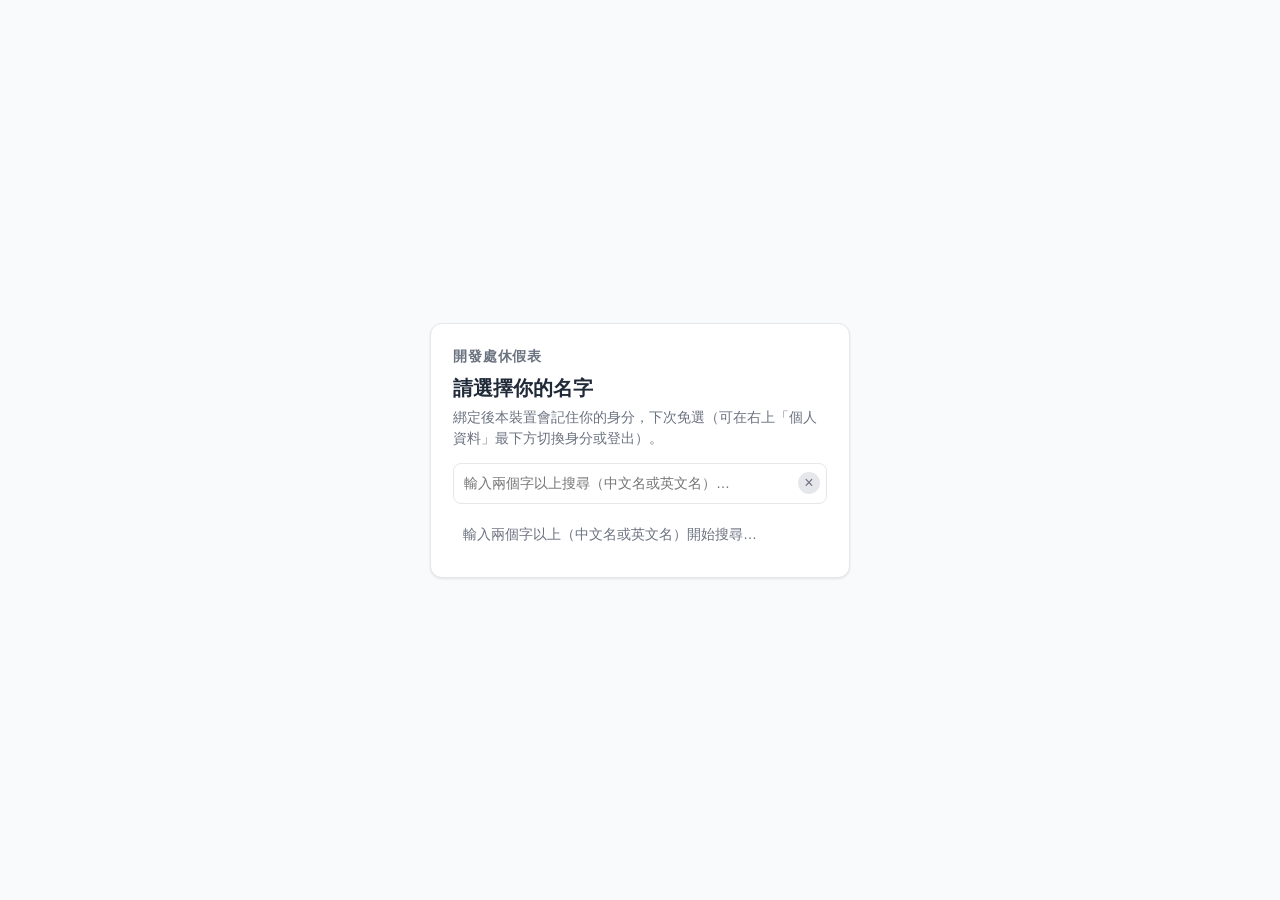
==== public/index.html @ 1fdf2725 "全部排休表格：橫向關掉 iOS 橡皮筋回彈，避免拉動時內容與外框分離 - 撤回前一版誤判的 sticky 表頭 nudge（非該問題） - .scroll 橫向 overscroll-behavior" ====
<!DOCTYPE html>
<html lang="zh-Hant">
<head>
<meta charset="UTF-8" />
<meta name="viewport" content="width=device-width, initial-scale=1.0" />
<meta name="theme-color" content="#2563eb" />
<meta name="apple-mobile-web-app-capable" content="yes" />
<meta name="mobile-web-app-capable" content="yes" />
<meta name="apple-mobile-web-app-status-bar-style" content="default" />
<meta name="apple-mobile-web-app-title" content="開發處排休表" />
<link rel="manifest" href="/manifest.json" />
<link rel="apple-touch-icon" href="/icon-180.png" />
<title>全部排休 · 開發處休假表</title>
<link rel="stylesheet" href="app.css" />
<style>
  :root {
    --border: #e5e7eb;
    --muted: #6b7280;
    --bg: #f9fafb;
    --weekend: #fef2f2;
    --holiday: #fef2f2;
    --today: #fef3c7;
    --name-w: 104px;
    --day-w: 44px;
    --row-h: 40px;
    --head-h: 46px;
    --blue: #2563eb;
  }
  * { box-sizing: border-box; }
  body {
    margin: 0;
    font-family: -apple-system, "PingFang TC", "Microsoft JhengHei", "Noto Sans TC", sans-serif;
    color: #1f2937;
    background: var(--bg);
  }
  .page { padding: 12px; max-width: 100%; }
  header.top { display: flex; align-items: baseline; gap: 12px; flex-wrap: wrap; margin-bottom: 6px; }
  header.top h1 { font-size: 20px; margin: 0; font-weight: 600; }
  header.top .sub { color: var(--muted); font-size:14px; }
  header.top .spacer { flex: 1; }
  header.top a.nav-link { font-size:14px; color: var(--blue); text-decoration: none; }
  header.top a.nav-link:hover { text-decoration: underline; }

  .toolbar { display: flex; align-items: center; gap: 8px; flex-wrap: wrap; margin: 8px 0; }
  .toolbar button {
    font: inherit; font-size: 14px; font-weight: 400; cursor: pointer; border-radius: 8px;
    border: 1px solid var(--border); background: #fff; padding: 6px 12px;
  }
  .toolbar button:hover { background: #f3f4f6; }
  .toolbar .month-label { font-weight: 600; min-width: 110px; text-align: center; }
  /* 頁首所有控制項（下拉、按鈕）統一字級與字重，與標籤/勾選看起來一致 */
  .toolbar select { font: inherit; font-size: 14px; font-weight: 400; cursor: pointer; border-radius: 8px; border: 1px solid var(--border); background: #fff; padding: 6px 8px; }
  .toolbar .today-btn { color: var(--blue); border-color: var(--blue); }

  .legend { display: flex; flex-wrap: wrap; gap: 10px; margin: 8px 0 12px; align-items: center; }
  .legend .item { display: inline-flex; align-items: center; gap: 5px; font-size:14px; color: #374151; }
  .helpbox { background: #fff; border: 1px solid var(--border); border-radius: 10px; padding: 10px 14px; margin-top: 10px; }
  .helpbox summary { cursor: pointer; font-weight: 600; }
  /* 假別篩選 chip（桌機）：色票，選中填滿 */
  .tchip{ box-sizing:border-box; min-width:52px; text-align:center; border:1.5px solid var(--c,#cbd5e1); color:var(--c,#475569); background:#fff; border-radius:999px; padding:4px 9px; font-size:13px; font-weight:600; cursor:pointer; line-height:1.2; }
  .tchip.tall{ --c:#94a3b8; }
  .tchip:hover{ background:#f8fafc; }
  .tchip.on{ background:var(--c,#64748b); color:#fff; }
  /* 管理員專用標記 */
  .admin-badge{ display:inline-flex; align-items:center; gap:4px; background:#eff6ff; color:#2563eb; border:1px solid #bfdbfe; border-radius:999px; padding:2px 9px; font-size:12px; font-weight:600; }
  .admin-badge::before{ content:'🔒'; font-size:11px; }

  .scroll {
    overflow: auto;
    border: 1px solid var(--border);
    border-radius: 10px;
    background: #fff;
    max-height: calc(100vh - 190px);
    /* 橫向用 none：除了擋掉滑到邊緣觸發瀏覽器返回手勢，也關掉 iOS 的橡皮筋回彈，
       避免橫拉欄位到邊緣時內容彈開、和外框分離。
       縱向維持放行：內層捲到底時讓整頁接手，才看得到下方頁尾、不會「卡住滑不動」。 */
    overscroll-behavior-x: none;
    -webkit-overflow-scrolling: auto;
  }
  table { border-collapse: separate; border-spacing: 0; width: max-content; }
  th, td { border-right: 1px solid var(--border); border-bottom: 1px solid var(--border); }
  thead th {
    position: sticky; top: 0; z-index: 20;
    background: var(--bg); height: var(--head-h);
    font-size:14px; color: #4b5563; font-weight: 500;
    text-align: center; padding: 0;
  }
  thead th.name { left: 0; z-index: 30; text-align: left; padding-left: 10px; min-width: var(--name-w); width: var(--name-w); }
  thead th.day { min-width: var(--day-w); width: var(--day-w); }
  thead th.day .wd { font-size:14px; color: var(--muted); font-weight: 400; }
  thead th.day.weekend { color: #ef4444; background: var(--weekend); }
  thead th.day.weekend .wd { color: #ef4444; }
  thead th.day.holiday { color: #ef4444; background: var(--holiday); }
  thead th.day.holiday .wd { color: #ef4444; }
  thead th.day.today { background: var(--today); }

  tbody td.name {
    position: sticky; left: 0; z-index: 10;
    background: #fff; min-width: var(--name-w); width: var(--name-w);
    height: var(--row-h); padding: 2px 10px; text-align: left;
    box-shadow: 2px 0 3px rgba(0,0,0,.04);
  }
  tbody td.name .n { font-size:14px; font-weight: 500; line-height: 1.15; }
  tbody td.name .c { font-size:14px; color: var(--muted); line-height: 1.1; }
  tbody td.day { min-width: var(--day-w); width: var(--day-w); height: var(--row-h); padding: 3px; text-align: center; }
  tbody td.day.weekend { background: var(--weekend); }
  tbody td.day.holiday { background: var(--holiday); }
  tbody td.day.today { background: var(--today); }
  tbody td.day[data-emp] { cursor: pointer; }
  tbody td.day.picking { outline: 2px solid var(--blue); outline-offset: -2px; }
  thead th.day.hl, tbody td.day.hl { background: #e0e7ff; }
  thead th.day.mstart, tbody td.day.mstart { border-left: 2px solid #c7d2fe; }
  thead th.day { cursor: default; }
  thead th.day .mtag { font-size:14px; color: var(--blue); font-weight: 600; line-height: 1; }
  tr.emprow.dragging { opacity: .45; }
  tr.emprow.dragover td.name { box-shadow: inset 0 3px 0 var(--blue), 2px 0 3px rgba(0,0,0,.04); }
  td.name .grip { cursor: grab; color: var(--muted); }

  tr.dept td {
    position: sticky; left: 0; z-index: 12;
    background: #f8fafc; color: #475569; font-weight: 600; font-size:14px;
    padding: 5px 10px; height: 28px; border-right: none;
  }
  /* 部門名稱固定在左側，橫向捲動時不隨欄位滑走 */
  tr.dept td .deptlabel { position: sticky; left: 10px; display: inline-block; }

  /* 假別色塊：整天填滿；半天只佔一半（早休＝上半、午休＝下半），格內字較小以塞進半格 */
  .chip {
    display: flex; align-items: center; justify-content: center;
    height: 100%; border-radius: 6px; font-size:12px; font-weight: 500; color: #fff;
    white-space: nowrap; overflow: hidden; letter-spacing: 0;
  }
  /* 半天用內層 .hw 做上下分槽，避免在 <td> 直接 display:flex
     （那會讓格子脫離表格列高模型，整列在 Safari 變高 → 對不齊）。 */
  td.day.half .hw { display: flex; flex-direction: column; gap: 1px; height: 100%; }
  td.day.half .chip { height: calc(50% - 1px); font-size:11px; line-height:1; padding:0; }
  td.day.half .chip.am { margin-bottom: auto; }
  td.day.half .chip.pm { margin-top: auto; }

  /* 本人列：黃底（同今天欄） */
  tr.merow td.name, tr.merow td.tot { background: #fef9c3; }
  tr.merow td.day:not(.weekend):not(.holiday):not(.today) { background: #fefce8; }

  /* 年度累計休假日（同 Excel：休=1、午休/早休=0.5） */
  thead th.tot, tbody td.tot {
    position: sticky; left: var(--name-w); z-index: 10;
    min-width: 52px; width: 52px; text-align: center;
    background: #fff; font-variant-numeric: tabular-nums;
  }
  thead th.tot { z-index: 30; background: var(--bg); }
  tbody td.tot { font-weight: 500; box-shadow: 2px 0 3px rgba(0,0,0,.04); }

  .status { padding: 24px; color: var(--muted); font-size: 14px; }
  .err { color: #b91c1c; }
  footer { color: var(--muted); font-size:14px; margin-top: 8px; }

  /* 第一次來的互動式引導（聚光燈 + 步驟卡，同「我的排休」） */
  .tour-mask{ position:fixed; inset:0; z-index:299; }
  .tour-spot{ position:fixed; border-radius:10px; box-shadow:0 0 0 9999px rgba(15,23,42,.55); z-index:300; pointer-events:none; transition:left .2s,top .2s,width .2s,height .2s; }
  .tour-card{ position:fixed; z-index:301; box-sizing:border-box; width:300px; max-width:calc(100vw - 24px); background:#fff; border-radius:12px; box-shadow:0 12px 40px rgba(0,0,0,.28); padding:16px; font-size:14px; line-height:1.6; color:#374151; }
  .tour-card h4{ margin:0 0 6px; font-size:15px; color:#111827; }
  .tour-card .tnav{ display:flex; justify-content:space-between; align-items:center; margin-top:14px; gap:8px; }
  .tour-card .tdots{ display:flex; gap:5px; }
  .tour-card .tdots i{ width:7px; height:7px; border-radius:50%; background:var(--border); display:inline-block; }
  .tour-card .tdots i.on{ background:var(--blue); }
  .tour-card .tbtns{ display:flex; gap:8px; }

  /* 管理工具列：預設收起；管理員開啟「排休編輯模式」(body.editing) 才顯示（桌機/平板內嵌）。 */
  .toolbar.admin-only { display: none; }
  body.editing .toolbar.admin-only { display: flex; }

  /* 手機用的「✏️」編輯筆：桌機/平板隱藏（工具列本來就內嵌顯示）。 */
  #editPen { display: none; margin-left: auto; align-items: center; justify-content: center;
    width: 38px; height: 38px; font-size: 18px; line-height: 1; flex: none;
    border: 1px solid var(--border); border-radius: 10px; background: #fff; cursor: pointer; }
  #editPen.on { border-color: var(--blue); background: #eff6ff; }

  /* 平板/手機：表單控制項被全站樣式放大為 16px（避免 iOS 聚焦縮放），
     同步把頁首的標籤、按鈕、勾選也放大到 16px，整排字級才看起來一致。 */
  @media (max-width: 820px) {
    .toolbar button, .toolbar select, .toolbar .muted,
    .legend .muted, .legend .item, .legend label,
    .deptdrop .deptbtn, .deptmenu label { font-size: 16px; }
  }

  /* 手機：縮窄欄寬讓表格塞下更多日子，捲動區不被底部導覽列遮住 */
  @media (max-width: 560px) {
    :root { --name-w: 80px; --day-w: 32px; --row-h: 36px; --head-h: 42px; }
    .page { padding: 10px 8px 4px; }
    header.top h1 { font-size: 18px; }
    .chip { font-size: 11px; }
    thead th.tot, tbody td.tot { min-width: 40px; width: 40px; }

    /* ── 頁首壓縮：把控制項擠進更少列，讓表格更早出現 ── */
    /* 年/月導覽列：縮小內距與間距，盡量擠在同一排（避免「全年」被擠到下一行） */
    .toolbar { margin: 6px 0; gap: 6px; }
    .toolbar button, .toolbar select { padding: 6px 8px; }

    /* 部門 + 只看假別：併到同一排，去掉各自的上下外距 */
    .filters { display: flex; align-items: center; gap: 4px 14px; flex-wrap: wrap; margin: 6px 0; }
    .filters .legend { margin: 0; }

    /* 手機：管理工具列收進「✏️」筆裡，避免版面跑掉；點筆(body.assist)才展開。 */
    body.editing .toolbar.admin-only { display: none; }
    body.editing.assist .toolbar.admin-only { display: flex; margin-top: 6px; }
    body.editing #editPen { display: inline-flex; }

    /* 頁首變矮後，捲動區可以更高、一次看到更多人與天數 */
    .scroll { max-height: calc(100dvh - 188px); }
  }
</style>
</head>
<body class="has-shell">
<div class="page">
  <header class="top">
    <h1 id="title">全部排休</h1>
  </header>

  <div class="toolbar">
    <button id="prev">‹</button>
    <select id="selYear" class="ymsel" title="選擇年度"></select>
    <select id="selMonth" class="ymsel" title="選擇月份"></select>
    <button id="next">›</button>
    <button class="today-btn" id="todayBtn">今天</button>
    <button id="yearBtn">全年</button>
  </div>

  <div class="filters">
    <div class="legend" id="deptbar"><span class="muted">部門：</span></div>
    <div class="legend" id="typebar"><span class="muted">只看假別：</span></div>
    <button id="editPen" class="admin-only" type="button" title="編輯排休" aria-label="編輯排休" aria-pressed="false">✏️</button>
  </div>

  <div class="toolbar admin-only" id="adminbar">
    <span class="admin-badge">管理員專用 · 新增 / 修改休假</span>
    <span class="muted">假別：</span>
    <select id="ltype"><option value="">下拉選單</option></select>
    <button id="rangeBtn">區間</button>
    <span class="muted" id="editHint"></span>
  </div>

  <div class="scroll"><div id="status" class="status">載入中…</div><table id="table" style="display:none"></table></div>

  <details class="helpbox">
    <summary>操作說明</summary>
    <ul class="muted" id="helpList" style="margin:10px 0 4px;padding-left:18px;line-height:1.8;"></ul>
    <button class="btn sm" id="replayTour" type="button" style="margin:6px 0 2px;">▶ 重看操作引導</button>
  </details>
  <footer id="footer"></footer>
</div>

<script src="app.js"></script>
<script>
/*
 * 開發處休假表 — 全部排休（月曆總表）
 * 資料來源：Cloudflare Worker API  GET /api/calendar?year&month
 * 由 Worker 本身一併服務本頁（同源）；亦可用 ?api=<Worker 網址> 覆蓋。
 */
const params = new URLSearchParams(location.search);
// 預設打部署好的 Worker；同源服務時這個絕對網址一樣會通，CORS 已開放。
const API_BASE = (params.get('api') || 'https://workforcemanagement.ellyfd.workers.dev').replace(/\/+$/, '');
// DPC 過渡資料：排程產生的 public/dpc.json，D1 尚無資料時暫時合併顯示。
const DPC_URL = params.get('dpc') || './dpc.json';

const WEEKDAY = ['日','一','二','三','四','五','六'];
const DEFAULT_COLORS = { '休':'#22c55e','差':'#ec4899','午休':'#a855f7','病':'#f97316','員旅':'#9ca3af','早休':'#3b82f6' };

// 目前顯示的年月（可由網址 ?year=&month= 指定）
let curYear = Number(params.get('year')) || new Date().getFullYear();
let curMonth = Number(params.get('month')) || (new Date().getMonth() + 1);

// 編輯狀態
let leaveTypes = [];
let EMP = {};              // empId -> { name, leaves }
let EMP_DEPT = {};         // empId -> 部門索引（拖曳限同部門）
let DEPT_MEMBERS = {};     // 部門索引 -> [empId 順序]
let dragEmp = null;
let HOLIDAYS = new Set();
let selType = '';          // 選的假別 id
let rangeMode = false, rangeEmp = null, rangeStart = null;
let editingInit = false;
let fullYear = false;       // 全年模式
let highlightDate = null;   // 雙擊日期欄高亮整欄
let DEPTSEL = new Set();    // 部門篩選(空=全部)
let typeFilter = '';        // 假別篩選：空=全部，否則為該假別 short_name
// 依假別篩選只保留符合的色塊（其餘格子留白）
function filterSlots(slots){
  if (!typeFilter || !slots) return slots;
  const keep = {};
  for (const k of ['full','am','pm']) if (slots[k] && slots[k].label === typeFilter) keep[k] = slots[k];
  return (keep.full || keep.am || keep.pm) ? keep : null;
}
// 篩選假別時，只保留「目前畫面這段期間有這個假別」的人（單月＝當月、全年＝整年）。
// 用 viewDates 限定範圍，避免列出「整年有但當月沒有」的人造成一排空白列。
function memberHasType(m, viewDates){
  if (!typeFilter) return true;
  const lv = m.leaves || {};
  for (const date of viewDates){ const s = lv[date]; if (s && ((s.full && s.full.label===typeFilter) || (s.am && s.am.label===typeFilter) || (s.pm && s.pm.label===typeFilter))) return true; }
  return false;
}
let deptMenuOpen = false;   // 手機版部門下拉是否展開
const deptMobile = window.matchMedia('(max-width: 560px)'); // 手機才把部門篩選收成下拉
// 跨越手機/桌機斷點時重繪（部門篩選樣式不同）
deptMobile.addEventListener('change', () => { deptMenuOpen = false; if (LAST) render(LAST); });
// 點下拉外面就收起部門選單
document.addEventListener('click', (e) => {
  if (!deptMenuOpen) return;
  if (e.target.closest && e.target.closest('#deptDrop')) return;
  deptMenuOpen = false;
  const m = document.getElementById('deptMenu'); if (m) m.hidden = true;
  const b = document.getElementById('deptBtn'); if (b) b.setAttribute('aria-expanded', 'false');
});

// 依目前檢視(單月/全年)產生日期欄
function daysForView(){
  if (fullYear){
    const out = [];
    for (let m = 1; m <= 12; m++){ const n = daysInMonth(curYear, m); for (let d = 1; d <= n; d++){ const dow = new Date(curYear, m-1, d).getDay(); out.push({ d, date: dateStr(curYear, m, d), wd: WEEKDAY[dow], weekend: dow===0||dow===6, m }); } }
    return out;
  }
  return buildDays(curYear, curMonth);
}

function periodOfType(id){ const t=leaveTypes.find(x=>x.id===id); const s=t?(t.short_name||t.name||''):''; if(/早/.test(s))return 'morning'; if(/午/.test(s))return 'afternoon'; return 'full'; }
function isBizType(id){ const t=leaveTypes.find(x=>x.id===id); return /差/.test(t?(t.short_name||t.name||''):''); }
function dstr(d){ return dateStr(d.getFullYear(), d.getMonth()+1, d.getDate()); }

function pad(n){ return String(n).padStart(2,'0'); }
function dateStr(y,m,d){ return `${y}-${pad(m)}-${pad(d)}`; }
function daysInMonth(y,m){ return new Date(y, m, 0).getDate(); }
function todayStr(){ const t = new Date(); return dateStr(t.getFullYear(), t.getMonth()+1, t.getDate()); }

function buildDays(year, month){
  const n = daysInMonth(year, month);
  const out = [];
  for (let d = 1; d <= n; d++){
    const dow = new Date(year, month-1, d).getDay();
    out.push({ d, date: dateStr(year, month, d), wd: WEEKDAY[dow], weekend: dow===0||dow===6 });
  }
  return out;
}

function colorFor(label, legend){
  if (legend && legend[label]) return legend[label];
  return DEFAULT_COLORS[label] || '#64748b';
}

// 把過渡用的 DPC 區塊合併進 D1 來的資料：
// 取代同名(3D team（DPC）)部門、補進 DPC 的假別色與國定假日。
function mergeDpc(base, dpc){
  if (!dpc) return base;
  base.legend = { ...(dpc.legend || {}), ...(base.legend || {}) };
  base.holidays = [...new Set([...(base.holidays || []), ...(dpc.holidays || [])])];
  const name = dpc.department_name || '3D team（DPC）';
  base.departments = (base.departments || []).filter(d => d.name !== name);
  base.departments.push({ name, members: dpc.members || [] });
  return base;
}

// 由假別文字判斷是否為半天（早＝上午、午＝下午），決定色塊占滿或只占一半。
function periodOf(label){
  if (/早/.test(label)) return 'am';
  if (/午/.test(label)) return 'pm';
  return 'full';
}

// 把一格休假（可能是字串或 {label,period,color} 物件）整理成 {label, p, color}。
// p：'full' 整天、'am' 上午半天、'pm' 下午半天。
function resolveCell(lv, legend){
  if (!lv) return null;
  const label = typeof lv === 'string' ? lv : (lv.label || '');
  const rec = (typeof lv === 'object' && lv.period) ? lv.period : 'full';
  let p;
  if (rec === 'morning') p = 'am';
  else if (rec === 'afternoon') p = 'pm';
  else p = periodOf(label); // full：再用名稱判斷（如「午休」本身就是半天）
  const color = (typeof lv === 'object' && lv.color) ? lv.color : colorFor(label, legend);
  return { label, p, color };
}

// 由分槽(full/am/pm)產生一格 <td>。
// 整天 / 只有單一半天 → 整格滿版(看得清楚);同一天上午+下午都有 → 上下各半。
function cellHTML(slots, cls, empAttr, date){
  if (slots && (slots.full || slots.am || slots.pm)){
    if (slots.full){
      return `<td class="${cls}"${empAttr} data-date="${date}"><div class="chip" style="background:${slots.full.color}">${slots.full.label}</div></td>`;
    }
    // 半天：早休/上午休＝上半格、午休/下午休＝下半格；兩者可並存
    let inner = '';
    if (slots.am) inner += `<div class="chip am" style="background:${slots.am.color}">${slots.am.label}</div>`;
    if (slots.pm) inner += `<div class="chip pm" style="background:${slots.pm.color}">${slots.pm.label}</div>`;
    return `<td class="${cls} half"${empAttr} data-date="${date}"><div class="hw">${inner}</div></td>`;
  }
  return `<td class="${cls}"${empAttr} data-date="${date}"></td>`;
}

function render(data){
  LAST = data;
  const days = daysForView();
  const viewDates = days.map((d) => d.date); // 目前畫面顯示的日期（單月＝當月、全年＝整年）
  const holidays = new Set(data.holidays || []);
  const legend = (data.legend && Object.keys(data.legend).length) ? data.legend : DEFAULT_COLORS;
  const today = todayStr();
  document.getElementById('title').textContent = '全部排休';
  syncYmSelects();

  // 表頭
  const table = document.getElementById('table');
  let html = '<thead><tr><th class="name">姓名</th><th class="tot" title="年度累計休假日（休=1 天、午休/早休=0.5 天）">累計</th>';
  days.forEach(day=>{
    const isHol = holidays.has(day.date);
    const cls = isHol ? 'holiday' : (day.weekend ? 'weekend' : '');
    const todayCls = day.date === today ? ' today' : '';
    const hlCls = day.date === highlightDate ? ' hl' : '';
    const mstart = (fullYear && day.d === 1) ? ' mstart' : '';
    const mlabel = (fullYear && day.d === 1) ? `<div class="mtag">${day.m}月</div>` : '';
    html += `<th class="day ${cls}${todayCls}${hlCls}${mstart}" data-date="${day.date}">${mlabel}<div>${day.d}</div><div class="wd">${day.wd}</div></th>`;
  });
  html += '</tr></thead><tbody>';

  // 部門篩選：桌機沿用行內多選；手機收合為下拉多選（縮短頁首高度）
  const allDepts = data.departments || [];
  const bar = document.getElementById('deptbar');
  const escq = (s)=>(s||'').replace(/"/g,'&quot;');
  if (deptMobile.matches){
    const n = DEPTSEL.size;
    const lab = n===0 ? '全部' : (n<=2 ? [...DEPTSEL].join('、') : `已選 ${n} 個`);
    const boxes = allDepts.map(d=>
      `<label><input type="checkbox" class="dfilter" value="${escq(d.name)}" ${DEPTSEL.has(d.name)?'checked':''}/> ${d.name||''}</label>`).join('');
    bar.innerHTML = '<span class="muted">部門：</span>'
      + `<div class="deptdrop" id="deptDrop">`
      + `<button class="btn sm deptbtn" id="deptBtn" aria-expanded="${deptMenuOpen}">${lab} <span class="caret">▾</span></button>`
      + `<div class="deptmenu" id="deptMenu"${deptMenuOpen?'':' hidden'}>${boxes}`
      + `<div class="foot"><button class="btn sm" id="dfClear">清除</button><button class="btn sm today-btn" id="dfClose">完成</button></div>`
      + `</div></div>`;
    const dbtn = document.getElementById('deptBtn');
    const dmenu = document.getElementById('deptMenu');
    dbtn.onclick = (e)=>{ e.stopPropagation(); deptMenuOpen = !deptMenuOpen; dmenu.hidden = !deptMenuOpen; dbtn.setAttribute('aria-expanded', deptMenuOpen); };
    const dfx = document.getElementById('dfClose'); if (dfx) dfx.onclick = ()=>{ deptMenuOpen=false; dmenu.hidden=true; dbtn.setAttribute('aria-expanded','false'); };
  } else {
    bar.innerHTML = '<span class="muted">部門：</span>' + allDepts.map(d=>
      `<label class="item" style="cursor:pointer;"><input type="checkbox" class="dfilter" value="${escq(d.name)}" ${DEPTSEL.has(d.name)?'checked':''}/> ${d.name||''}</label>`).join('')
      + (DEPTSEL.size ? ' <button class="btn sm" id="dfClear" style="padding:2px 8px;">清除</button>' : '');
  }
  bar.querySelectorAll('.dfilter').forEach(c=>c.onchange=()=>{ c.checked?DEPTSEL.add(c.value):DEPTSEL.delete(c.value); if (deptMobile.matches) deptMenuOpen = true; render(LAST); });
  const dfc = document.getElementById('dfClear'); if (dfc) dfc.onclick=()=>{ DEPTSEL.clear(); if (deptMobile.matches) deptMenuOpen = true; render(LAST); };

  // 假別篩選（所有人可用）：桌機色票 chip、手機下拉；空＝全部
  const tbar = document.getElementById('typebar');
  if (tbar){
    const ttypes = leaveTypes.length ? leaveTypes
      : Object.entries(legend).map(([sn,c])=>({ short_name:sn, name:sn, color:c }));
    if (deptMobile.matches){
      const opts = '<option value="">全部假別</option>' + ttypes.map(t=>{
        const v = t.short_name||t.name;
        return `<option value="${escq(v)}" ${typeFilter===v?'selected':''}>${t.name||t.short_name}</option>`;
      }).join('');
      tbar.innerHTML = '<span class="muted">只看假別：</span><select id="tfsel" class="ymsel">'+opts+'</select>';
      document.getElementById('tfsel').onchange = (e)=>{ typeFilter = e.target.value; render(LAST); scrollToFirstMatch(); };
    } else {
      let h = '<span class="muted">只看假別：</span>'
        + `<button class="tchip tall${typeFilter===''?' on':''}" data-tf="">全部</button>`;
      h += ttypes.map(t=>{
        const v = t.short_name||t.name;
        return `<button class="tchip${typeFilter===v?' on':''}" data-tf="${escq(v)}" style="--c:${t.color||'#64748b'}" title="${escq(t.name||v)}">${t.short_name||t.name}</button>`;
      }).join('');
      tbar.innerHTML = h;
      tbar.querySelectorAll('.tchip').forEach(b=>b.onclick=()=>{ typeFilter = b.dataset.tf; render(LAST); scrollToFirstMatch(); });
    }
  }

  // 內容（依部門分組）。同時建立 EMP 索引供編輯/警示使用。
  HOLIDAYS = holidays;
  EMP = {}; EMP_DEPT = {}; DEPT_MEMBERS = {};
  const colCount = days.length + 2; // 姓名 + 累計
  const yearTotals = data.year_totals || {};
  const depts = DEPTSEL.size ? allDepts.filter(d=>DEPTSEL.has(d.name)) : allDepts;
  let anyMember = false;
  depts.forEach((dept, di)=>{
    const members = (dept.members || []).filter((m) => memberHasType(m, viewDates));
    if (typeFilter && !members.length) return; // 篩選假別時，無人有此假別的部門整段略過
    html += `<tr class="dept"><td colspan="${colCount}"><span class="deptlabel">${dept.name || ''}</span></td></tr>`;
    DEPT_MEMBERS[di] = [];
    members.forEach(m=>{
      anyMember = true;
      if (m.id){ EMP[m.id] = { name: m.name, leaves: m.leaves || {} }; EMP_DEPT[m.id] = di; DEPT_MEMBERS[di].push(m.id); }
      const empAttr = m.id ? ` data-emp="${m.id}"` : '';
      const meRow = (m.id && window.App && App.me && App.me.id === m.id) ? ' merow' : '';
      const rowAttr = m.id ? ` class="emprow${meRow}" draggable="true" data-emp="${m.id}" data-dept="${di}"` : '';
      const tot = m.id != null ? (yearTotals[m.id] || 0) : 0;
      html += `<tr${rowAttr}><td class="name"><div class="n">${m.id?'<span class="grip">⋮⋮</span> ':''}${m.name||''}</div></td><td class="tot">${tot||''}</td>`;
      days.forEach(day=>{
        const isHol = holidays.has(day.date);
        const baseCls = isHol ? 'holiday' : (day.weekend ? 'weekend' : '');
        const todayCls = day.date === today ? ' today' : '';
        const hlCls = day.date === highlightDate ? ' hl' : '';
        const mstart = (fullYear && day.d === 1) ? ' mstart' : '';
        const pick = (rangeMode && rangeEmp===m.id && rangeStart===day.date) ? ' picking' : '';
        const cls = `day ${baseCls}${todayCls}${hlCls}${mstart}${pick}`;
        const slots = m.leaves ? m.leaves[day.date] : null;
        html += cellHTML(filterSlots(slots), cls, empAttr, day.date);
      });
      html += '</tr>';
    });
  });
  html += '</tbody>';
  table.innerHTML = html;
  attachDrag();

  const status = document.getElementById('status');
  if (!anyMember){
    status.className = 'status';
    status.textContent = typeFilter
      ? `${fullYear ? '今年' : '本月'}沒有人請「${typeFilter}」。可切換月份，或按「全年」查看整年。`
      : '本月查無人員或休假資料。';
    status.style.display = '';
    table.style.display = 'none';
  } else {
    status.style.display = 'none';
    table.style.display = '';
  }

  const foot = document.getElementById('footer');
  foot.textContent = data.updated_at
    ? `資料更新時間：${new Date(data.updated_at).toLocaleString('zh-TW')}`
    : '';
  renderHelp();
}

// ── 編輯：選假別 + 單擊填入 / 雙擊取消 / 區間請假（改任一員工）─────────
const isAdmin = ()=> !!(window.App && window.App.isAdmin);
const isPhone = ()=> window.matchMedia('(max-width:560px)').matches;
// 真正可編輯 = 管理員 + 編輯模式開啟(body.editing)；手機還需點「✏️」展開工具列(body.assist)，
// 收合時視為唯讀，避免誤填。桌機/平板不需展開。
const canEdit = ()=> isAdmin() && document.body.classList.contains('editing')
  && (!isPhone() || document.body.classList.contains('assist'));
async function initEditing(){
  if (editingInit) return;
  editingInit = true;
  if (document.getElementById('ltype')) { // 非管理員時工具列已被移除
    try { leaveTypes = await (await fetch(`${API_BASE}/api/leave-types`, { cache:'no-store' })).json(); } catch (_) { leaveTypes = []; }
    // ⚠️ 上面 await 期間，app.js 可能剛判定「非管理員」並移除 .admin-only 工具列，
    //    所以這裡要「重新取得」元素並逐一判空，否則一般角色會在此炸掉、整頁卡在載入中。
    const sel = document.getElementById('ltype');
    const rb = document.getElementById('rangeBtn');
    if (sel) {
      sel.innerHTML = '<option value="">下拉選單</option>' + leaveTypes.map(t=>`<option value="${t.id}">${t.name}</option>`).join('');
      sel.onchange = (e)=>{ selType = e.target.value; };
    }
    if (rb) rb.onclick = ()=>{ rangeMode = !rangeMode; rangeEmp = null; rangeStart = null; rb.classList.toggle('today-btn', rangeMode); document.getElementById('editHint').textContent = rangeMode ? '區間：點某人某天當起點，再點同一列的結束日' : ''; render(LAST); };
  }
  const table = document.getElementById('table');
  table.addEventListener('click', (e)=>{ if (!canEdit()) return; const td = e.target.closest('td.day[data-emp]'); if (td) onCell(td.dataset.emp, td.dataset.date); });
  table.addEventListener('dblclick', (e)=>{ const td = e.target.closest('td.day[data-emp]'); if (td){ if (canEdit()) onCellDbl(td.dataset.emp, td.dataset.date, e); return; } const th = e.target.closest('th.day[data-date]'); if (th){ highlightDate = highlightDate===th.dataset.date ? null : th.dataset.date; render(LAST); } });
}

// 拖曳排序員工（限同部門）：放開後依新順序重設 sort_order。
function attachDrag(){
  if (!canEdit()) return; // 僅管理員 + 編輯模式開啟時可拖曳排序
  document.querySelectorAll('tr.emprow').forEach(tr=>{
    tr.ondragstart = (e)=>{ dragEmp = tr.dataset.emp; tr.classList.add('dragging'); e.dataTransfer.effectAllowed = 'move'; };
    tr.ondragend = ()=>{ tr.classList.remove('dragging'); document.querySelectorAll('.dragover').forEach(x=>x.classList.remove('dragover')); };
    tr.ondragover = (e)=>{ if (dragEmp && tr.dataset.dept === EMP_DEPT[dragEmp]+'' ){ e.preventDefault(); tr.classList.add('dragover'); } };
    tr.ondragleave = ()=>tr.classList.remove('dragover');
    tr.ondrop = (e)=>{ e.preventDefault(); tr.classList.remove('dragover'); const target = tr.dataset.emp; const dragged = dragEmp; dragEmp = null; if (dragged && target && dragged !== target) reorderEmp(dragged, target); };
  });
}
async function reorderEmp(draggedId, targetId){
  const dk = EMP_DEPT[draggedId];
  if (dk == null || dk !== EMP_DEPT[targetId]) { App.toast('只能在同一部門內調整順序','err'); return; }
  const arr = (DEPT_MEMBERS[dk] || []).slice();
  const from = arr.indexOf(draggedId); if (from < 0) return;
  arr.splice(from, 1);
  const to = arr.indexOf(targetId);
  arr.splice(to < 0 ? arr.length : to, 0, draggedId);
  for (let i = 0; i < arr.length; i += 10){
    await Promise.all(arr.slice(i, i+10).map((id, j)=> App.adminApi(`/api/admin/employees/${id}`, { method:'PUT', body: JSON.stringify({ sort_order: (i + j + 1) * 10 }) })));
  }
  load(true);
}
function periodToSlot(p){ return p === 'morning' ? 'am' : p === 'afternoon' ? 'pm' : 'full'; }
function onCell(empId, date){
  const emp = EMP[empId]; if (!emp) return;
  const slots = emp.leaves && emp.leaves[date];
  if (rangeMode){
    if (!selType){ App.toast('請先選擇假別','err'); return; }
    if (!rangeStart || rangeEmp !== empId){ rangeEmp = empId; rangeStart = date; render(LAST); return; }
    const a = rangeStart < date ? rangeStart : date, b = rangeStart < date ? date : rangeStart;
    const who = rangeEmp; rangeStart = null; rangeEmp = null;
    fillRangeRow(who, a, b, selType);
    return;
  }
  if (!selType){ if (slots) return; App.toast('請先從上方「選擇假別」','err'); return; } // 已有假→不提示,雙擊取消
  const slot = periodToSlot(periodOfType(selType));
  if (slots && slots[slot]) return; // 該時段已有 → 不重複填(取消請雙擊)
  fillCell(empId, date, selType);
}
// 三選一對話框（系統樣式、置中），回傳所按按鈕的 value；點背景＝null
function confirmChoice(message, buttons){
  return new Promise(resolve=>{
    const wrap = document.createElement('div');
    wrap.className = 'modal-scrim';
    wrap.innerHTML = `<div class="modal"><h3>確認</h3>`
      + `<p style="margin:0 0 16px;white-space:pre-wrap;line-height:1.6;">${App.esc(message)}</p>`
      + `<div class="actions">${buttons.map((b,i)=>`<button class="btn ${b.danger?'danger':(b.primary?'primary':'')}" data-i="${i}">${App.esc(b.label)}</button>`).join('')}</div></div>`;
    document.body.appendChild(wrap);
    const done = (v)=>{ wrap.remove(); resolve(v); };
    wrap.querySelectorAll('button[data-i]').forEach(btn=>btn.onclick=()=>done(buttons[+btn.dataset.i].value));
    wrap.onclick = (e)=>{ if (e.target===wrap) done(null); };
  });
}
async function onCellDbl(empId, date, ev){
  const emp = EMP[empId]; const slots = emp && emp.leaves && emp.leaves[date]; if (!slots) return;
  if (slots.full && periodOf(slots.full.label) === 'full'){
    const run = buildRun(empId, date);
    if (run){
      const v = await confirmChoice(`這是一段連續 ${run.length} 天的假，要怎麼取消？`, [
        { label:`刪整段 ${run.length} 天`, value:'whole', danger:true },
        { label:'只刪這一天', value:'one' },
        { label:'保留', value:null },
      ]);
      if (v==='whole') delByDate(empId, run);
      else if (v==='one') delByDate(empId, [date]);
    } else if (await App.confirm('取消這格的請假？', { title:'取消請假', danger:true })) {
      delByDate(empId, [date]);
    }
    return;
  }
  // 半天：依滑鼠 Y 座標決定刪上午(上半)或下午(下半)
  const td = ev && ev.target.closest('td.day');
  let topHalf = true;
  if (td){ const r = td.getBoundingClientRect(); topHalf = ev.clientY < r.top + r.height/2; }
  let period = null;
  const am = slots.am || (slots.full && periodOf(slots.full.label)==='am');
  const pm = slots.pm || (slots.full && periodOf(slots.full.label)==='pm');
  if (topHalf && am) period = 'morning';
  else if (!topHalf && pm) period = 'afternoon';
  else period = slots.am ? 'morning' : slots.pm ? 'afternoon' : null;
  if (!period){ if (await App.confirm('取消這格的請假？', { title:'取消請假', danger:true })) delByDate(empId, [date]); return; }
  if (await App.confirm(`取消這天的${period==='morning'?'上午':'下午'}休假？`, { title:'取消半天假', danger:true })) delByDate(empId, [date], period);
}
function buildRun(empId, date){
  const lv = EMP[empId].leaves; const here = lv[date]; if (!here || !here.full) return null;
  const lab = here.full.label; const has = (s)=> lv[s] && lv[s].full && lv[s].full.label === lab;
  const dates = [date];
  let d = new Date(date+'T00:00:00');
  while (true){ d.setDate(d.getDate()-1); const s = dstr(d); if (has(s)) dates.unshift(s); else break; }
  d = new Date(date+'T00:00:00');
  while (true){ d.setDate(d.getDate()+1); const s = dstr(d); if (has(s)) dates.push(s); else break; }
  return dates.length > 1 ? dates : null;
}
async function warnFor(empId, dates, type){
  if (isBizType(type) || !dates.length) return [];
  try {
    const r = await fetch(`${API_BASE}/api/leave-check?employee_id=${encodeURIComponent(empId)}&dates=${dates.join(',')}`, { cache:'no-store' });
    if (!r.ok) return [];
    const data = await r.json(); const msgs = [];
    for (const dd of dates){ const w = data.results[dd]; if (!w) continue;
      if (w.deputies && w.deputies.length) msgs.push(`${dd}：職代 ${w.deputies.join('、')} 當天也請假`);
      if (w.deputies_biz && w.deputies_biz.length) msgs.push(`${dd}：職代 ${w.deputies_biz.join('、')} 當天出差`);
      if (w.over) msgs.push(`${dd}：部門當天請假已達 1/3（已 ${w.dept_count} 人）`);
    }
    return msgs;
  } catch (_) { return []; }
}
async function fillCell(empId, date, type){
  const w = await warnFor(empId, [date], type);
  if (w.length && !(await App.confirm(`${EMP[empId].name}：\n` + w.join('\n') + '\n\n仍要請假嗎？', { title:'請假提醒', okText:'仍要請假' }))) return;
  const r = await App.adminApi('/api/admin/leaves', { method:'POST', body: JSON.stringify({ employee_id: empId, date, leave_type_id: type, period: periodOfType(type) }) });
  if (!r.ok){ App.toast('填入失敗（需管理員權限）','err'); return; }
  load(true);
}
async function delByDate(empId, dates, period){
  const body = { employee_id: empId, dates };
  if (period) body.period = period;
  const r = await App.adminApi('/api/admin/leaves/delete-by-date', { method:'POST', body: JSON.stringify(body) });
  if (!r.ok){ App.toast('刪除失敗','err'); return; }
  load(true);
}
async function fillRangeRow(empId, a, b, type){
  const biz = isBizType(type); const items = [];
  const d = new Date(a+'T00:00:00'), end = new Date(b+'T00:00:00');
  for (; d <= end; d.setDate(d.getDate()+1)){
    const dow = d.getDay(); const date = dstr(d);
    if (!biz && (dow===0 || dow===6 || HOLIDAYS.has(date))) continue;
    items.push({ date, leave_type_id: type, period: periodOfType(type) });
  }
  if (!items.length){ App.toast('此區間內沒有可請假的日子（週末/假日已略過）','err'); render(LAST); return; }
  const w = await warnFor(empId, items.map(i=>i.date), type);
  if (w.length && !(await App.confirm(`${EMP[empId].name}：\n` + w.join('\n') + '\n\n仍要送出區間請假嗎？', { title:'區間請假提醒', okText:'仍要送出' }))){ render(LAST); return; }
  const r = await App.adminApi('/api/admin/leaves/bulk', { method:'POST', body: JSON.stringify({ employee_id: empId, items }) });
  if (!r.ok){ App.toast('區間請假失敗','err'); return; }
  load(true);
}

let LAST = null; // 最近一次 render 用的資料（區間高亮重繪用）

// 身分判定完成後重繪一次（補上本人列黃底/管理元素）
document.addEventListener('app:ready', ()=>{ if (LAST) render(LAST); });

async function load(silent){
  const status = document.getElementById('status');
  const sc = document.querySelector('.scroll');
  const keepL = sc ? sc.scrollLeft : 0, keepT = sc ? sc.scrollTop : 0;
  if (!silent){
    status.className = 'status';
    status.textContent = '載入中…';
    status.style.display = '';
    document.getElementById('table').style.display = 'none';
  }
  // 先發出行事曆請求，與 initEditing（抓假別）並行，少一趟往返
  const pCal = fetch(`${API_BASE}/api/calendar?year=${curYear}&month=${curMonth}`, { cache: 'no-store' });
  // initEditing 失敗也不能擋住畫面渲染（例如非管理員的工具列在 await 期間被移除）
  try { await initEditing(); } catch (e) { console.warn('initEditing 失敗（不影響顯示）', e); }
  try {
    const res = await pCal;
    if (!res.ok) throw new Error(`HTTP ${res.status}`);
    const data = await res.json();
    if (data && data.error) throw new Error(data.error);

    // D1 已經有 DPC（已由 Worker 同步進來）→ 直接用 D1。
    // 還沒有（尚未部署/同步）→ 暫時合併靜態 dpc.json 當過渡，讓畫面先有資料。
    const hasDpcInD1 = (data.departments || []).some((d) => /DPC/i.test(d.name || ''));
    if (hasDpcInD1) {
      render(data);
    } else {
      let dpc = null;
      try {
        const r2 = await fetch(DPC_URL, { cache: 'no-store' });
        if (r2.ok) dpc = await r2.json();
      } catch (_) { /* ignore */ }
      render(mergeDpc(data, dpc));
      if (dpc && dpc.updated_at) {
        const foot = document.getElementById('footer');
        const dpcTxt = `DPC 過渡資料：${new Date(dpc.updated_at).toLocaleString('zh-TW')}`;
        foot.textContent = foot.textContent ? `${foot.textContent}　|　${dpcTxt}` : dpcTxt;
      }
    }
    if (silent && sc){ sc.scrollLeft = keepL; sc.scrollTop = keepT; }
  } catch (e) {
    if (silent){ App.toast('更新顯示失敗，請重新整理','err'); return; }
    status.className = 'status err';
    status.textContent = `讀取資料失敗：${e.message}（API：${API_BASE}/api/calendar）`;
  }
}

function go(delta){
  if (fullYear){ curYear += delta; }
  else { const d = new Date(curYear, curMonth - 1 + delta, 1); curYear = d.getFullYear(); curMonth = d.getMonth() + 1; }
  load().then(scrollToToday);
}
function scrollToToday(){
  const sc = document.querySelector('.scroll');
  const th = document.querySelector(`th.day[data-date="${todayStr()}"]`);
  if (sc && th) sc.scrollLeft = Math.max(0, th.offsetLeft - 140);
}

// 套用假別篩選後，橫向捲到「第一個人第一筆該假別」那一格（全年模式下記錄可能在很遠的月份）
function scrollToFirstMatch(){
  if (!typeFilter) return;
  const sc = document.querySelector('.scroll');
  const firstRow = document.querySelector('#table tr.emprow');
  if (!sc || !firstRow) return;
  const chip = firstRow.querySelector('td.day .chip'); // 已套篩選，畫面上的色塊都是該假別
  const td = chip ? chip.closest('td.day') : null;
  if (td) sc.scrollLeft = Math.max(0, td.offsetLeft - 140);
}

// 年/月下拉與目前檢視同步（全年模式隱藏月份）
function syncYmSelects(){
  document.getElementById('selYear').innerHTML = App.yearOptions(curYear);
  const sm = document.getElementById('selMonth');
  sm.innerHTML = App.monthOptions(curMonth);
  sm.style.display = fullYear ? 'none' : '';
}
document.getElementById('selYear').onchange = (e) => { curYear = Number(e.target.value); load().then(scrollToToday); };
document.getElementById('selMonth').onchange = (e) => { curMonth = Number(e.target.value); load().then(scrollToToday); };

document.getElementById('prev').onclick = () => go(-1);
document.getElementById('next').onclick = () => go(1);
document.getElementById('todayBtn').onclick = () => {
  const t = new Date();
  curYear = t.getFullYear(); curMonth = t.getMonth() + 1;
  load().then(scrollToToday);
};
document.getElementById('yearBtn').onclick = () => {
  fullYear = !fullYear;
  document.getElementById('yearBtn').classList.toggle('today-btn', fullYear);
  document.getElementById('yearBtn').textContent = fullYear ? '單月' : '全年';
  load().then(scrollToToday);
};
// 把區間/假別選取歸零（收合工具列或關閉編輯模式時用）。
function resetEditAssist(){
  selType = ''; const sel = document.getElementById('ltype'); if (sel) sel.value = '';
  rangeMode = false; rangeEmp = null; rangeStart = null;
  const rb = document.getElementById('rangeBtn'); if (rb) rb.classList.remove('today-btn');
  const eh = document.getElementById('editHint'); if (eh) eh.textContent = '';
}

// 「排休編輯模式」主開關在「個人資料」抽屜（app.js 送出 app:editmode）。
// 切換時重畫以重綁拖曳/編輯；關閉時把工具列收合並歸零選取。
document.addEventListener('app:editmode', (e)=>{
  if (!(e.detail && e.detail.on)) { document.body.classList.remove('assist'); const p = document.getElementById('editPen'); if (p) p.classList.remove('on'); resetEditAssist(); }
  if (LAST) render(LAST);
});

// 手機「✏️」：展開/收合假別工具列。收合＝唯讀，歸零選取避免誤填。
const editPen = document.getElementById('editPen');
if (editPen) editPen.onclick = ()=>{
  const on = document.body.classList.toggle('assist');
  editPen.classList.toggle('on', on);
  editPen.setAttribute('aria-pressed', on ? 'true' : 'false');
  if (!on) resetEditAssist();
  if (LAST) render(LAST);
};

// ── 第一次來的互動式引導：只能看不能改、月/年切換、部門與假別篩選（同「我的排休」） ──
// 步驟同時是下方「操作說明」的文字來源（renderHelp），改這裡兩邊一起更新。
const TOUR_KEY = 'dev_all_tour_done';
function tourSteps(){
  return [
    (window.App && App.isAdmin)
      ? { sel:'.toolbar', title:'管理員編輯', body:'管理員可直接編輯：手機點篩選列右側的「✏️」展開工具列，選好假別後點任何人的格子即可填入；雙擊已填的格子取消（半天點上半/下半），「區間」可一次填一整段。要改回唯讀可到「個人資料」關閉「排休編輯模式」。' }
      : { sel:'.scroll', title:'這裡只能看', body:'「全部排休」是全處總表，僅供查看、不能修改。要排自己的休假，請到選單的「我的排休」。' },
    { sel:'.toolbar', title:'切換月份／全年', body:'用 ‹ › 或年/月下拉換月份；按「全年」一次看整年，「今天」跳回本月。' },
    { sel:'#deptbar', title:'篩選部門', body:'勾選想看的部門，只顯示勾到的；不勾＝全部。' },
    { sel:'#typebar', title:'只看某個假別', body:'點假別色票（手機為下拉）就只顯示該假別，並只列出有請的人。' },
  ];
}
// 操作說明＝引導的文字版；身分判定後內容會變（管理員第一條換成編輯說明），render 時更新
function renderHelp(){
  const el = document.getElementById('helpList');
  if (el) el.innerHTML = tourSteps().map(s=>`<li><b>${s.title}</b>：${s.body}</li>`).join('');
}
function startTour(){
  if (document.querySelector('.tour-mask')) return; // 避免重複開啟
  const steps = tourSteps().filter(s => document.querySelector(s.sel));
  if (!steps.length) return;
  let i = 0;
  const mask = document.createElement('div'); mask.className = 'tour-mask';
  const spot = document.createElement('div'); spot.className = 'tour-spot';
  const card = document.createElement('div'); card.className = 'tour-card';
  document.body.append(mask, spot, card);
  const cleanup = ()=>{ mask.remove(); spot.remove(); card.remove(); window.removeEventListener('resize', renderStep); window.removeEventListener('scroll', renderStep, true); };
  const finish = ()=>{ try{ localStorage.setItem(TOUR_KEY,'1'); }catch(_){ } cleanup(); };
  function renderStep(){
    const st = steps[i];
    const el = document.querySelector(st.sel);
    if (!el){ finish(); return; }
    const r = el.getBoundingClientRect(), pad = 6;
    spot.style.left = (r.left-pad)+'px'; spot.style.top = (r.top-pad)+'px';
    spot.style.width = (r.width+pad*2)+'px'; spot.style.height = (r.height+pad*2)+'px';
    const last = i === steps.length-1;
    card.innerHTML = `<h4>${st.title}</h4><div>${st.body}</div>
      <div class="tnav">
        <div class="tdots">${steps.map((_,k)=>`<i class="${k===i?'on':''}"></i>`).join('')}</div>
        <div class="tbtns">
          <button class="btn sm" data-act="skip">略過</button>
          ${i>0?'<button class="btn sm" data-act="prev">上一步</button>':''}
          <button class="btn sm primary" data-act="next">${last?'開始使用':'下一步'}</button>
        </div>
      </div>`;
    const ch = card.offsetHeight, cw = card.offsetWidth;
    let top = r.bottom + 12;
    if (top + ch > window.innerHeight - 12) top = Math.max(12, r.top - 12 - ch);
    let left = Math.max(12, Math.min(r.left, window.innerWidth - cw - 12));
    card.style.top = top+'px'; card.style.left = left+'px';
    card.querySelectorAll('[data-act]').forEach(b=>b.onclick=()=>{
      const a = b.dataset.act;
      if (a==='skip') return finish();
      if (a==='prev'){ i--; renderStep(); return; }
      if (last) return finish();
      i++; gotoStep();
    });
  }
  function gotoStep(){ const el = document.querySelector(steps[i].sel); if (el) el.scrollIntoView({ block:'center' }); renderStep(); }
  gotoStep();
  window.addEventListener('resize', renderStep);
  window.addEventListener('scroll', renderStep, true);
}
async function maybeStartTour(){
  try { if (localStorage.getItem(TOUR_KEY)) return; } catch(_) {}
  const { me } = await App.ready; // 等身分判定；未綁定會先進綁定畫面（綁完自動 reload 再跑）
  if (!me || !LAST) return;       // 沒綁定或資料載入失敗就不跑
  if (!me.first_seen) return;     // 曾登入過（後端 last_login 已有值）→ 不論哪台裝置都不再跳
  setTimeout(startTour, 300);
}
document.getElementById('replayTour').onclick = ()=>{ App.ready.then(()=>startTour()); };

syncYmSelects(); // 載入完成前先讓下拉有內容
load().then(scrollToToday).then(maybeStartTour);
</script>
</body>
</html>
---- public/app.css ----
/* 共用樣式：響應式左側選單殼 + 通用元件。各頁引入後加 <body class="has-shell">。 */
:root{
  --border:#e5e7eb; --muted:#6b7280; --bg:#f3f4f6; --card:#ffffff;
  --ink:#1f2937; --blue:#2563eb; --blue-bg:#eff6ff; --indigo:#3730a3;
  --green:#16a34a; --red:#dc2626; --amber:#f59e0b;
  --weekend:#fef2f2; --holiday:#fef2f2; --today:#fef3c7;
  --sidebar-w:220px; --topbar-h:52px; --bottomnav-h:76px;
  --shadow:0 1px 3px rgba(0,0,0,.06), 0 1px 2px rgba(0,0,0,.04);
}
*{ box-sizing:border-box; }
html,body{ margin:0; }
body{
  font-family:-apple-system,"PingFang TC","Microsoft JhengHei","Noto Sans TC",sans-serif;
  color:var(--ink); background:var(--bg); -webkit-text-size-adjust:100%;
  font-size:14px; line-height:1.5;
}

/* ── 側邊欄 ───────────────────────────────────────── */
.app-sidebar{
  position:fixed; top:0; left:0; width:var(--sidebar-w); height:100vh;
  background:var(--card); border-right:1px solid var(--border);
  overflow-y:auto; z-index:60; display:flex; flex-direction:column;
}
.app-sidebar .brand{ padding:18px 16px 14px; border-bottom:1px solid var(--border); font-size:15px; font-weight:600; letter-spacing:.01em; }
.app-nav{ padding:8px 10px; flex:1; }
.app-nav .nav-sect{ color:var(--muted); font-size:14px; font-weight:500; padding:16px 10px 6px; }
.app-nav .navlink{
  display:flex; align-items:center; gap:10px; padding:10px 12px; border-radius:8px;
  color:var(--ink); text-decoration:none; font-size:14px; margin:2px 0;
}
.app-nav .navlink .ni{ width:18px; height:18px; flex:none; color:var(--muted); }
.app-nav .navlink:hover{ background:#f3f4f6; }
.app-nav .navlink.active{ background:var(--blue-bg); color:var(--blue); font-weight:600; }
.app-nav .navlink.active .ni{ color:var(--blue); }

/* ── 手機頂列 + 抽屜 ──────────────────────────────── */
.app-topbar{ display:none; }
.app-scrim{ display:none; }
.app-bottomnav{ display:none; }
body.has-shell{ padding-left:var(--sidebar-w); }
.app-main{ padding:14px; max-width:1100px; }

@media (max-width:820px){
  /* 手機改用底部導覽列；移除頂列以回收上方空間 */
  body.has-shell{
    padding-left:0; padding-top:0;
    padding-bottom:calc(var(--bottomnav-h) + env(safe-area-inset-bottom, 0px));
  }
  .app-topbar{ display:none; }
  .app-sidebar{ transform:translateX(-100%); transition:transform .22s ease; box-shadow:2px 0 16px rgba(0,0,0,.18); }
  .app-sidebar.open{ transform:translateX(0); }
  .app-scrim.show{ display:block; position:fixed; inset:0; background:rgba(0,0,0,.35); z-index:58; }
  .app-main{ padding:12px 12px 4px; }

  /* 抽屜選單字級放大（選單標題不再太小）*/
  .app-sidebar .brand{ font-size:17px; padding:16px; }
  .app-nav .nav-sect{ font-size:14px; }
  .app-nav .navlink{ font-size:16px; padding:12px; margin:3px 0; }
  .app-nav .navlink .ni{ width:20px; height:20px; }

  /* 表單控制項 16px：iOS 不再聚焦放大，且選單文字更易讀 */
  input, select{ font-size:16px; }
  /* 按鈕與頁籤同步放大為 16px，與下拉同級——同一排控制項大小看起來一致 */
  .btn, .btn.sm, .tabs button{ font-size:16px; }

  /* 頁首更精簡，少佔垂直空間 */
  .page-head{ margin-bottom:8px; gap:8px; }
  .page-head h1{ font-size:18px; }
}

/* ── 手機底部導覽列 ──────────────────────────────── */
@media (max-width:820px){
  .app-bottomnav{
    display:flex; position:fixed; left:0; right:0; bottom:0; z-index:57;
    height:calc(var(--bottomnav-h) + env(safe-area-inset-bottom, 0px));
    padding-bottom:env(safe-area-inset-bottom, 0px);
    background:var(--card); border-top:1px solid var(--border);
    box-shadow:0 -1px 4px rgba(0,0,0,.06);
  }
  .app-bottomnav a, .app-bottomnav button{
    flex:1; display:flex; flex-direction:column; align-items:center; justify-content:center;
    gap:4px; min-width:0; background:none; border:none; cursor:pointer; text-decoration:none;
    color:var(--muted); font:inherit; font-size:12px; line-height:1; padding:10px 2px 6px;
  }
  .app-bottomnav .ni{ width:28px; height:28px; flex:none; }
  .app-bottomnav span{ white-space:nowrap; overflow:hidden; text-overflow:ellipsis; max-width:100%; }
  .app-bottomnav a.active, .app-bottomnav button.active{ color:var(--blue); font-weight:600; }
  .app-bottomnav a:active, .app-bottomnav button:active{ background:#f3f4f6; }
}

/* ── 通用元件 ─────────────────────────────────────── */
.page-head{ display:flex; align-items:center; gap:12px; flex-wrap:wrap; margin-bottom:12px; }
.page-head h1{ font-size:20px; margin:0; font-weight:600; }
.page-head .sub{ color:var(--muted); font-size:14px; }
.spacer{ flex:1; }
.muted{ color:var(--muted); font-size:14px; }

.card{ background:var(--card); border:1px solid var(--border); border-radius:12px; padding:16px; box-shadow:var(--shadow); }
.card h2{ font-size:15px; margin:0 0 4px; font-weight:600; }
.cards{ display:grid; gap:12px; }

.btn{ font:inherit; cursor:pointer; border-radius:8px; border:1px solid var(--border); background:#fff; padding:8px 14px; color:var(--ink); }
.btn:hover{ background:#f9fafb; }
.btn.primary{ background:var(--blue); color:#fff; border-color:var(--blue); }
.btn.primary:hover{ filter:brightness(.96); }
.btn.danger{ color:var(--red); border-color:#fecaca; background:#fff; }
.btn.sm{ padding:5px 10px; font-size:14px; }
.btn:disabled{ opacity:.5; cursor:default; }
.iconbtn{ background:none; border:none; cursor:pointer; font-size:16px; padding:4px; border-radius:6px; }
.iconbtn:hover{ background:#f3f4f6; }

.row{ display:flex; align-items:center; gap:8px; flex-wrap:wrap; }
.field{ display:flex; flex-direction:column; gap:4px; }
.field label{ font-size:14px; color:var(--muted); }
input,select{ font:inherit; padding:8px 10px; border:1px solid var(--border); border-radius:8px; background:#fff; color:var(--ink); max-width:100%; }
input[type=color]{ padding:2px; height:38px; width:48px; }

.tabs{ display:flex; gap:6px; background:#eef0f3; padding:4px; border-radius:10px; margin-bottom:12px; }
.tabs button{ flex:1; border:none; background:none; padding:9px; border-radius:8px; font:inherit; cursor:pointer; color:var(--muted); }
.tabs button.active{ background:#fff; color:var(--ink); font-weight:600; box-shadow:var(--shadow); }

/* 多選下拉（手機用來收合部門篩選，省頁首高度）*/
.deptdrop{ position:relative; display:inline-block; }
.deptdrop .deptbtn{ display:inline-flex; align-items:center; gap:6px; }
.deptdrop .deptbtn .caret{ color:var(--muted); }
.deptmenu{ position:absolute; top:calc(100% + 4px); left:0; z-index:40;
  background:#fff; border:1px solid var(--border); border-radius:10px;
  box-shadow:0 8px 24px rgba(0,0,0,.14); padding:6px; min-width:200px;
  max-height:56vh; overflow:auto; }
.deptmenu label{ display:flex; align-items:center; gap:8px; padding:9px 10px;
  border-radius:8px; cursor:pointer; font-size:15px; white-space:nowrap; }
.deptmenu label:hover{ background:#f3f4f6; }
.deptmenu label input{ width:16px; height:16px; }
.deptmenu .foot{ display:flex; gap:8px; justify-content:space-between;
  border-top:1px solid var(--border); margin-top:4px; padding-top:6px; }

.tag{ display:inline-block; padding:2px 8px; border-radius:999px; font-size:14px; background:#eef2ff; color:var(--indigo); }
.tag.green{ background:#dcfce7; color:#15803d; }
.tag.blue{ background:#dbeafe; color:#1d4ed8; }
.tag.gray{ background:#f3f4f6; color:#6b7280; }
.chip{ display:inline-flex; align-items:center; justify-content:center; border-radius:6px; color:#fff; font-size:14px; font-weight:500; padding:2px 8px; white-space:nowrap; }

.kpi-grid{ display:grid; grid-template-columns:repeat(auto-fit,minmax(150px,1fr)); gap:12px; }
.kpi .label{ display:flex; align-items:center; gap:6px; color:var(--muted); font-size:14px; }
.kpi .val{ font-size:28px; font-weight:600; margin-top:6px; }
.kpi .val small{ font-size:14px; font-weight:500; color:var(--muted); margin-left:3px; }

.bar-row{ display:flex; align-items:center; gap:8px; margin:6px 0; font-size:14px; }
.bar-row .lab{ width:96px; flex:none; white-space:nowrap; overflow:hidden; text-overflow:ellipsis; }
.bar-row .track{ flex:1; background:#f1f5f9; border-radius:6px; height:18px; overflow:hidden; }
.bar-row .fill{ height:100%; border-radius:6px; min-width:2px; }
.bar-row .val{ width:48px; text-align:right; flex:none; font-variant-numeric:tabular-nums; }

/* 資料表（手機可橫向捲動） */
.table-wrap{ overflow-x:auto; }
table.data{ width:100%; border-collapse:collapse; font-size:14px; }
table.data th, table.data td{ text-align:left; padding:10px 12px; border-bottom:1px solid var(--border); white-space:nowrap; }
table.data th{ color:var(--muted); font-weight:600; font-size:14px; }
table.data tr:last-child td{ border-bottom:none; }

/* 可排序 / 可篩選的表頭 */
table.data th.col{ user-select:none; }
table.data th.col .th-in{ display:inline-flex; align-items:center; gap:4px; cursor:pointer; }
table.data th.col .th-in:hover{ color:#111827; }
table.data th.col .arr{ font-size:11px; color:var(--blue); }
table.data th.col .arr.dim{ color:#cbd5e1; }
table.data th.col .fbtn{ border:none; background:none; cursor:pointer; color:var(--muted); padding:2px 5px; margin-left:4px; border-radius:5px; line-height:0; vertical-align:middle; }
table.data th.col .fbtn:hover{ background:#f3f4f6; color:#111827; }
table.data th.col .fbtn.on{ color:#fff; background:var(--blue); }
.colpop{ position:fixed; z-index:200; background:#fff; border:1px solid var(--border); border-radius:10px; box-shadow:0 10px 30px rgba(0,0,0,.14); padding:8px; min-width:180px; max-width:280px; max-height:60vh; overflow:auto; }
.colpop label{ display:flex; align-items:center; gap:8px; padding:7px 8px; border-radius:6px; cursor:pointer; font-size:14px; color:#374151; }
.colpop label:hover{ background:#f3f4f6; }
.colpop label input{ width:16px; height:16px; }
.colpop input[type=search]{ width:100%; box-sizing:border-box; padding:8px 10px; border:1px solid var(--border); border-radius:8px; }
.colpop .foot{ display:flex; justify-content:flex-end; padding-top:6px; margin-top:6px; border-top:1px solid var(--border); }

.empty{ text-align:center; color:var(--muted); padding:28px 12px; }
.status{ color:var(--muted); padding:18px; text-align:center; }
.err{ color:var(--red); }
.ok{ color:var(--green); }

/* 簡易彈窗 */
.modal-scrim{ position:fixed; inset:0; background:rgba(0,0,0,.4); display:flex; align-items:center; justify-content:center; z-index:80; padding:16px; }
.modal{ background:#fff; border-radius:14px; padding:18px; width:100%; max-width:420px; box-shadow:0 12px 40px rgba(0,0,0,.2); }
.modal h3{ margin:0 0 12px; font-size:16px; font-weight:600; }
.modal .field{ margin-bottom:12px; }
.modal .actions{ display:flex; justify-content:flex-end; gap:8px; margin-top:6px; }

/* ── Toast 通知 ───────────────────────────────────── */
.toast-host{ position:fixed; left:0; right:0; bottom:24px; z-index:120;
  display:flex; flex-direction:column; align-items:center; gap:8px;
  padding:0 16px; pointer-events:none; }
.toast{ pointer-events:auto; max-width:90%; background:#1f2937; color:#fff;
  border-radius:10px; padding:10px 16px; font-size:14px; line-height:1.4;
  box-shadow:0 8px 24px rgba(0,0,0,.22); transition:opacity .25s, transform .25s;
  animation:toastin .2s ease; }
.toast.ok{ background:var(--green); }
.toast.err{ background:var(--red); }
@keyframes toastin{ from{ opacity:0; transform:translateY(8px); } to{ opacity:1; transform:none; } }
@media (max-width:820px){ .toast-host{ bottom:calc(var(--bottomnav-h) + 16px + env(safe-area-inset-bottom, 0px)); } }

/* ── 身分閘門（一進站綁定）────────────────────────── */
.bindgate{ position:fixed; inset:0; z-index:200; background:var(--bg);
  display:flex; align-items:center; justify-content:center; padding:16px; }
.bindgate .bindbox{ background:var(--card); border:1px solid var(--border); border-radius:12px;
  box-shadow:var(--shadow); width:100%; max-width:420px; padding:22px; }
.bindgate .bindbrand{ font-size:14px; color:var(--muted); font-weight:600; letter-spacing:.06em; }
.bindgate h2{ font-size:20px; margin:6px 0 4px; }
.bindgate p{ font-size:14px; margin:0 0 14px; }
.bindgate .bindsearch{ position:relative; }
.bindgate input{ width:100%; padding:9px 34px 9px 10px; border:1px solid var(--border); border-radius:8px; font-size:14px; }
.bindgate .bindclear{ position:absolute; top:50%; right:7px; transform:translateY(-50%);
  width:22px; height:22px; border:none; border-radius:50%; cursor:pointer;
  background:#e5e7eb; color:#6b7280; font-size:16px; line-height:1;
  display:flex; align-items:center; justify-content:center; padding:0; }
.bindgate .bindclear:hover{ background:#d1d5db; color:#374151; }
.bindgate .bindlist{ margin-top:10px; max-height:46vh; overflow:auto; display:flex; flex-direction:column; gap:2px; }
.bindgate .binditem{ text-align:left; background:none; border:none; border-radius:8px; padding:10px 12px; cursor:pointer; font-size:15px; }
.bindgate .binditem:hover{ background:var(--blue-bg); }

/* ── 側欄本人區塊 + 個人資料抽屜 ───────────────────── */
.userblock{ display:flex; align-items:center; gap:10px; width:100%; text-align:left;
  background:none; border:none; border-bottom:1px solid var(--border); cursor:pointer;
  padding:12px 14px; font:inherit; }
.userblock:hover{ background:#f8fafc; }
.userblock .uinfo{ flex:1; min-width:0; }
.userblock .uinfo b{ display:block; font-size:14px; font-weight:600; }
.userblock .uinfo small{ color:var(--muted); font-size:14px; }
.userblock .chev{ color:var(--muted); }
.avatar{ width:34px; height:34px; border-radius:50%; background:var(--blue-bg); color:var(--blue);
  display:inline-flex; align-items:center; justify-content:center; font-weight:600; flex:none; }
.avatar.lg{ width:48px; height:48px; font-size:18px; }

.pp-scrim{ position:fixed; inset:0; background:rgba(0,0,0,.35); z-index:90; }
.pp{ position:fixed; top:0; right:0; bottom:0; width:100%; max-width:420px; background:#fff;
  z-index:95; box-shadow:-8px 0 30px rgba(0,0,0,.15); padding:18px; overflow-y:auto; }
.pp h2{ font-size:17px; margin:0 0 14px; font-weight:600; }
.pp-close{ position:absolute; top:12px; right:14px; background:none; border:1px solid var(--border);
  border-radius:50%; width:30px; height:30px; cursor:pointer; color:var(--muted); }
.pp-head{ display:flex; align-items:center; gap:12px; margin-bottom:14px; }
.pp-cards{ display:grid; grid-template-columns:1fr 1fr; gap:10px; }
.pp-card{ background:#f8fafc; border-radius:10px; padding:10px 12px; font-size:14px; }
.pp-card .k{ color:var(--muted); font-size:14px; margin-bottom:3px; }
/* 排休編輯模式開關（iOS 風 switch） */
.pp-editmode{ display:flex; align-items:center; gap:12px; margin-top:10px;
  background:#f8fafc; border:1px solid var(--border); border-radius:12px; padding:12px 14px; cursor:pointer; }
.pp-editmode .t{ display:flex; flex-direction:column; gap:2px; flex:1; min-width:0; }
.pp-editmode .t b{ font-size:15px; }
.pp-editmode .t .muted{ font-size:12px; }
.pp-editmode input{ position:absolute; opacity:0; width:0; height:0; }
.pp-editmode .sw{ flex:none; width:50px; height:30px; border-radius:999px; background:#d1d5db; position:relative; transition:background .18s; }
.pp-editmode .sw::after{ content:''; position:absolute; top:3px; left:3px; width:24px; height:24px; border-radius:50%;
  background:#fff; box-shadow:0 1px 3px rgba(0,0,0,.3); transition:transform .18s; }
.pp-editmode input:checked + .sw{ background:var(--blue); }
.pp-editmode input:checked + .sw::after{ transform:translateX(20px); }
.pp-editmode input:focus-visible + .sw{ outline:2px solid var(--blue); outline-offset:2px; }
.pp-sect{ font-size:14px; font-weight:600; margin:18px 0 6px; }
.pp .li{ display:flex; align-items:center; gap:8px; padding:8px 10px; border-radius:8px;
  background:#f8fafc; margin:6px 0; font-size:14px; }
.pp .li .dot{ width:10px; height:10px; border-radius:50%; flex:none; }
.pp .li .v{ margin-left:auto; font-weight:600; font-variant-numeric:tabular-nums; }
.pp-total{ display:flex; justify-content:space-between; border-top:1px solid var(--border);
  padding:10px 10px 0; margin-top:8px; font-weight:600; font-size:14px; }
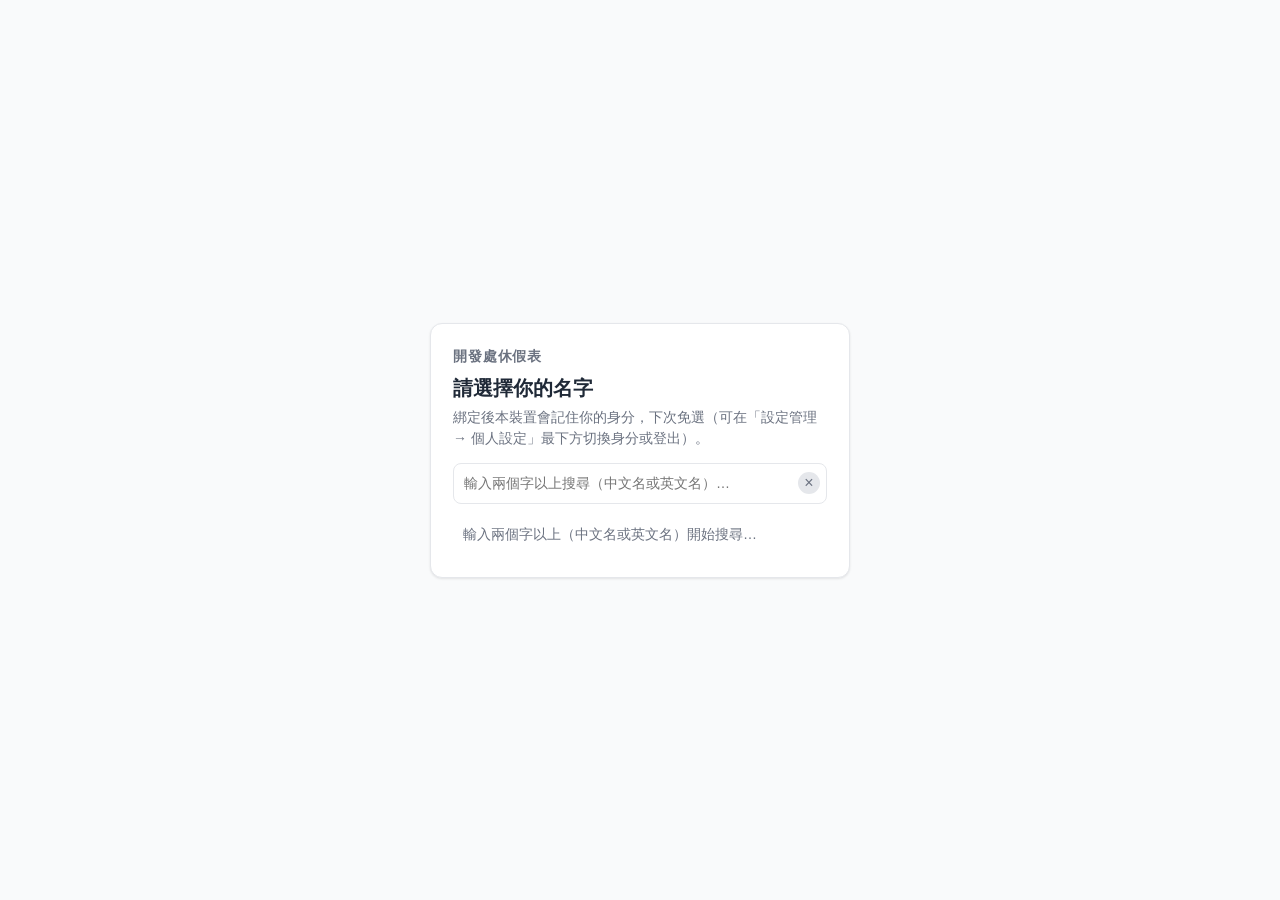
==== commit 6e50ee67: "全部排休對齊我的排休：下拉樣式與內容字級一致 - 下拉(年/月/只看假別)還原白底預設樣式，與我的排休相同 - 手機版表格內容字級由 14px 降為 12px，對齊我的排休行事曆，   分頁切換時整體" ====
--- a/public/index.html
+++ b/public/index.html
@@ -35,7 +35,7 @@
   }
   .page { padding: 12px; max-width: 100%; }
   header.top { display: flex; align-items: baseline; gap: 12px; flex-wrap: wrap; margin-bottom: 6px; }
-  header.top h1 { font-size: 20px; margin: 0; font-weight: 600; }
+  header.top h1 { font-size: 26px; margin: 0; font-weight: 600; }
   header.top .sub { color: var(--muted); font-size:14px; }
   header.top .spacer { flex: 1; }
   header.top a.nav-link { font-size:14px; color: var(--blue); text-decoration: none; }
@@ -49,7 +49,7 @@
   .toolbar button:hover { background: #f3f4f6; }
   .toolbar .month-label { font-weight: 600; min-width: 110px; text-align: center; }
   /* 頁首所有控制項（下拉、按鈕）統一字級與字重，與標籤/勾選看起來一致 */
-  .toolbar select { font: inherit; font-size: 14px; font-weight: 400; cursor: pointer; border-radius: 8px; border: 1px solid var(--border); background: #fff; padding: 6px 8px; }
+  .toolbar select { font: inherit; font-size: 14px; font-weight: 400; cursor: pointer; border-radius: 8px; border: 1px solid var(--border); background: #fff; padding: 8px 10px; }
   .toolbar .today-btn { color: var(--blue); border-color: var(--blue); }
 
   .legend { display: flex; flex-wrap: wrap; gap: 10px; margin: 8px 0 12px; align-items: center; }
@@ -71,10 +71,10 @@
     border-radius: 10px;
     background: #fff;
     max-height: calc(100vh - 190px);
-    /* 橫向用 none：除了擋掉滑到邊緣觸發瀏覽器返回手勢，也關掉 iOS 的橡皮筋回彈，
-       避免橫拉欄位到邊緣時內容彈開、和外框分離。
-       縱向維持放行：內層捲到底時讓整頁接手，才看得到下方頁尾、不會「卡住滑不動」。 */
-    overscroll-behavior-x: none;
+    /* 兩軸都用 none：關掉 iOS 橡皮筋回彈，避免拉動欄位到邊緣時內容彈開、和外框分離
+       （橫向同時擋掉滑到邊緣觸發瀏覽器返回手勢）。
+       代價：縱向不再「捲到底接手整頁」，要看下方頁尾需在表格外區域滑動。 */
+    overscroll-behavior: none;
     -webkit-overflow-scrolling: auto;
   }
   table { border-collapse: separate; border-spacing: 0; width: max-content; }
@@ -175,26 +175,31 @@
     border: 1px solid var(--border); border-radius: 10px; background: #fff; cursor: pointer; }
   #editPen.on { border-color: var(--blue); background: #eff6ff; }
 
-  /* 平板/手機：表單控制項被全站樣式放大為 16px（避免 iOS 聚焦縮放），
-     同步把頁首的標籤、按鈕、勾選也放大到 16px，整排字級才看起來一致。 */
+  /* 平板/手機：頁首篩選/控制列用內文字級（14px），與下方表格同級、不與標題爭大小；
+     僅 <select> 維持 16px 以避免 iOS 聚焦縮放。 */
   @media (max-width: 820px) {
-    .toolbar button, .toolbar select, .toolbar .muted,
+    .toolbar button, .toolbar .muted,
     .legend .muted, .legend .item, .legend label,
-    .deptdrop .deptbtn, .deptmenu label { font-size: 16px; }
+    .deptdrop .deptbtn, .deptmenu label { font-size: 14px; }
+    /* 下拉本身維持 16px：避免 iOS 點選時整頁聚焦放大 */
+    .toolbar select { font-size: 16px; }
   }
 
   /* 手機：縮窄欄寬讓表格塞下更多日子，捲動區不被底部導覽列遮住 */
   @media (max-width: 560px) {
     :root { --name-w: 80px; --day-w: 32px; --row-h: 36px; --head-h: 42px; }
     .page { padding: 10px 8px 4px; }
-    header.top h1 { font-size: 18px; }
+    header.top h1 { font-size: 26px; }
     .chip { font-size: 11px; }
+    /* 內容字級對齊「我的排休」行事曆（12px），切換分頁時整體外觀一致 */
+    thead th, thead th.day .wd, tbody td.name .n, tbody td.name .c,
+    tr.dept td, thead th.tot, tbody td.tot { font-size: 12px; }
     thead th.tot, tbody td.tot { min-width: 40px; width: 40px; }
 
     /* ── 頁首壓縮：把控制項擠進更少列，讓表格更早出現 ── */
     /* 年/月導覽列：縮小內距與間距，盡量擠在同一排（避免「全年」被擠到下一行） */
     .toolbar { margin: 6px 0; gap: 6px; }
-    .toolbar button, .toolbar select { padding: 6px 8px; }
+    .toolbar button { padding: 6px 8px; }
 
     /* 部門 + 只看假別：併到同一排，去掉各自的上下外距 */
     .filters { display: flex; align-items: center; gap: 4px 14px; flex-wrap: wrap; margin: 6px 0; }
@@ -205,8 +210,9 @@
     body.editing.assist .toolbar.admin-only { display: flex; margin-top: 6px; }
     body.editing #editPen { display: inline-flex; }
 
-    /* 頁首變矮後，捲動區可以更高、一次看到更多人與天數 */
-    .scroll { max-height: calc(100dvh - 188px); }
+    /* 捲動區高度：上方頁首約 124px + 底部導覽列高度 + iPhone 底部安全區，
+       否則最後幾列會被加高後的導覽列蓋住、看不到。 */
+    .scroll { max-height: calc(100dvh - 124px - var(--bottomnav-h) - env(safe-area-inset-bottom, 0px)); }
   }
 </style>
 </head>
@@ -887,6 +893,9 @@
 }
 document.getElementById('replayTour').onclick = ()=>{ App.ready.then(()=>startTour()); };
 
+// 下拉刷新由 app.js 共用版處理；這裡指定「全部排休」用靜默重抓（保留捲動位置、不整頁重載）。
+window.onPullRefresh = () => load(true);
+
 syncYmSelects(); // 載入完成前先讓下拉有內容
 load().then(scrollToToday).then(maybeStartTour);
 </script>
--- a/public/app.css
+++ b/public/app.css
@@ -60,8 +60,9 @@
 
   /* 表單控制項 16px：iOS 不再聚焦放大，且選單文字更易讀 */
   input, select{ font-size:16px; }
-  /* 按鈕與頁籤同步放大為 16px，與下拉同級——同一排控制項大小看起來一致 */
-  .btn, .btn.sm, .tabs button{ font-size:16px; }
+  /* 頁籤維持 16px 以利點按；一般按鈕回到內文字級（14px），
+     與篩選/列表同級、不與頁面標題爭大小。下拉仍 16px（見上：iOS 防縮放）。 */
+  .tabs button{ font-size:16px; }
 
   /* 頁首更精簡，少佔垂直空間 */
   .page-head{ margin-bottom:8px; gap:8px; }
@@ -233,19 +234,28 @@
 
 .pp-scrim{ position:fixed; inset:0; background:rgba(0,0,0,.35); z-index:90; }
 .pp{ position:fixed; top:0; right:0; bottom:0; width:100%; max-width:420px; background:#fff;
-  z-index:95; box-shadow:-8px 0 30px rgba(0,0,0,.15); padding:18px; overflow-y:auto; }
-.pp h2{ font-size:17px; margin:0 0 14px; font-weight:600; }
-.pp-close{ position:absolute; top:12px; right:14px; background:none; border:1px solid var(--border);
-  border-radius:50%; width:30px; height:30px; cursor:pointer; color:var(--muted); }
-.pp-head{ display:flex; align-items:center; gap:12px; margin-bottom:14px; }
-.pp-cards{ display:grid; grid-template-columns:1fr 1fr; gap:10px; }
-.pp-card{ background:#f8fafc; border-radius:10px; padding:10px 12px; font-size:14px; }
-.pp-card .k{ color:var(--muted); font-size:14px; margin-bottom:3px; }
+  z-index:95; box-shadow:-8px 0 30px rgba(0,0,0,.15); padding:16px; overflow-y:auto; }
+.pp h2{ font-size:26px; margin:0 0 10px; font-weight:600; }
+.pp-close{ position:absolute; top:12px; right:14px; background:#eef1f5; border:none;
+  border-radius:50%; width:34px; height:34px; cursor:pointer; color:#334155;
+  font-size:20px; line-height:1; display:flex; align-items:center; justify-content:center; }
+.pp-close:hover{ background:#e2e8f0; color:#0f172a; }
+.pp-head{ display:flex; align-items:center; gap:12px; margin-bottom:10px; }
+/* 資訊欄位：單行（標籤左、值右），緊湊不浪費空間 */
+.pp-cards{ display:grid; grid-template-columns:1fr 1fr; gap:7px; }
+.pp-card{ display:flex; justify-content:space-between; align-items:baseline; gap:8px;
+  background:#f8fafc; border-radius:8px; padding:6px 10px; font-size:13px; }
+.pp-card .k{ color:var(--muted); font-size:12px; flex:none; margin:0; }
+.pp-card.wide{ display:block; grid-column:1/-1; }       /* 編輯職代：標籤在上、下拉在下 */
+.pp-card.wide .k{ margin-bottom:4px; }
 /* 排休編輯模式開關（iOS 風 switch） */
-.pp-editmode{ display:flex; align-items:center; gap:12px; margin-top:10px;
-  background:#f8fafc; border:1px solid var(--border); border-radius:12px; padding:12px 14px; cursor:pointer; }
+.pp-editmode{ display:flex; align-items:center; gap:12px; margin-top:8px;
+  background:#f8fafc; border:1px solid var(--border); border-radius:10px; padding:8px 12px; cursor:pointer; }
+/* 小型文字連結（如「清理重複記錄」）：低調、不佔整條按鈕空間 */
+.pp-link{ background:none; border:none; cursor:pointer; font:inherit; font-size:13px; color:#b45309; padding:2px 2px; }
+.pp-link:hover{ text-decoration:underline; }
 .pp-editmode .t{ display:flex; flex-direction:column; gap:2px; flex:1; min-width:0; }
-.pp-editmode .t b{ font-size:15px; }
+.pp-editmode .t b{ font-size:14px; }
 .pp-editmode .t .muted{ font-size:12px; }
 .pp-editmode input{ position:absolute; opacity:0; width:0; height:0; }
 .pp-editmode .sw{ flex:none; width:50px; height:30px; border-radius:999px; background:#d1d5db; position:relative; transition:background .18s; }
@@ -254,10 +264,20 @@
 .pp-editmode input:checked + .sw{ background:var(--blue); }
 .pp-editmode input:checked + .sw::after{ transform:translateX(20px); }
 .pp-editmode input:focus-visible + .sw{ outline:2px solid var(--blue); outline-offset:2px; }
-.pp-sect{ font-size:14px; font-weight:600; margin:18px 0 6px; }
-.pp .li{ display:flex; align-items:center; gap:8px; padding:8px 10px; border-radius:8px;
-  background:#f8fafc; margin:6px 0; font-size:14px; }
-.pp .li .dot{ width:10px; height:10px; border-radius:50%; flex:none; }
+.pp-sect{ font-size:14px; font-weight:600; margin:12px 0 5px; }
+.pp .li{ display:flex; align-items:center; gap:8px; padding:5px 9px; border-radius:7px;
+  background:#f8fafc; margin:3px 0; font-size:13px; }
+.pp .li .dot{ width:9px; height:9px; border-radius:50%; flex:none; }
 .pp .li .v{ margin-left:auto; font-weight:600; font-variant-numeric:tabular-nums; }
 .pp-total{ display:flex; justify-content:space-between; border-top:1px solid var(--border);
-  padding:10px 10px 0; margin-top:8px; font-weight:600; font-size:14px; }
+  padding:7px 9px 0; margin-top:6px; font-weight:600; font-size:13px; }
+
+/* 下拉刷新指示（各頁共用；在頁面/表格頂端下拉時出現） */
+.ptr-ind{ position:fixed; left:50%; top:96px; z-index:60; display:flex; align-items:center; gap:7px;
+  transform:translateX(-50%) translateY(-8px); opacity:0; pointer-events:none;
+  background:#fff; border:1px solid var(--border); border-radius:999px; padding:6px 14px;
+  box-shadow:0 4px 14px rgba(0,0,0,.14); font-size:13px; color:var(--muted); transition:opacity .15s ease; }
+.ptr-ind .ptr-spin{ width:15px; height:15px; border:2px solid var(--border); border-top-color:var(--blue);
+  border-radius:50%; flex:none; }
+.ptr-ind.loading .ptr-spin{ animation:ptrspin .6s linear infinite; }
+@keyframes ptrspin{ to{ transform:rotate(360deg); } }
